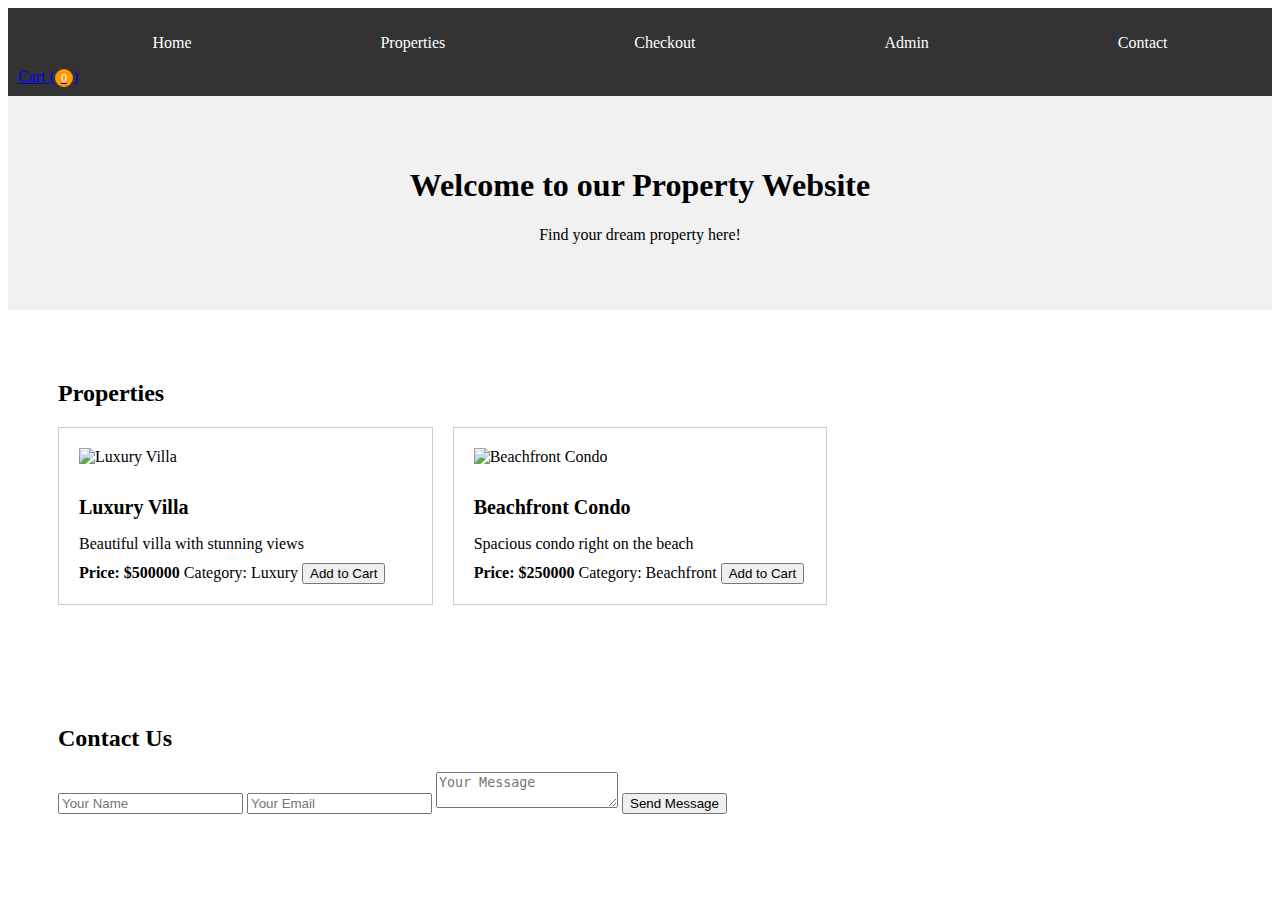
==== index.html @ f0f5445c "School" ====
<!DOCTYPE html>
<html lang="en">
<head>
    <meta charset="UTF-8">
    <meta name="viewport" content="width=device-width, initial-scale=1.0">
    <title>Property Website</title>
    <link rel="stylesheet" href="./style/styles.css">
</head>
<body>
    <nav>
        <ul>
            <li><a href="#home">Home</a></li>
            <li><a href="#properties">Properties</a></li>
            <li><a href="./html/checkout.html">Checkout</a></li>
            <li><a href="./html/admin.html">Admin</a></li>
            <li><a href="#contact">Contact</a></li>
        </ul>
        <div id="cart">
            <a href="#cart">Cart (<span id="cart-count">0</span>)</a>
        </div>
    </nav>

    <header id="home">
        <h1>Welcome to our Property Website</h1>
        <p>Find your dream property here!</p>
    </header>

    <section id="properties">
        <h2>Properties</h2>
        <div id="property-list"></div>
    </section>

    <section id="contact">
        <h2>Contact Us</h2>
        <form id="contact-form">
            <input type="text" id="name" placeholder="Your Name" required>
            <input type="email" id="email" placeholder="Your Email" required>
            <textarea id="message" placeholder="Your Message" required></textarea>
            <button type="submit">Send Message</button>
        </form>
    </section>

    <script src="./script/code.js"></script>
</body>
</html>
---- style/styles.css ----
nav {
    background: #333;
    color: #fff;
    padding: 10px;
}

nav ul {
    list-style: none;
    display: flex;
    justify-content: space-around;
    align-items: center;
}

nav ul li a {
    color: #fff;
    text-decoration: none;
    transition: color 0.3s;
}

nav ul li a:hover {
    color: #ff9900;
}

header {
    text-align: center;
    padding: 50px;
    background: #f1f1f1;
}

section {
    padding: 50px;
    background: #fff;
}

#property-list {
    display: grid;
    grid-template-columns: repeat(auto-fill, minmax(300px, 1fr));
    grid-gap: 20px;
}

#property-list .property {
    border: 1px solid #ccc;
    padding: 20px;
}

#cart-count {
    color: #fff;
    background-color: #ff9900;
    padding: 2px 6px;
    border-radius: 50%;
    font-size: 12px;
}

.property button:hover {
    background-color: #ff9900;
    color: #fff;
    cursor: pointer;
}

.property {
    border: 1px solid #ccc;
    padding: 20px;
    position: relative;
}

.property img {
    width: 100%;
    height: auto;
    margin-bottom: 10px;
}

.property h3 {
    font-size: 20px;
    margin-bottom: 10px;
}

.property p {
    margin-bottom: 10px;
}

.property .price {
    font-weight: bold;
}

.property .category {
    position: absolute;
    top: 10px;
    right: 10px;
    font-size: 14px;
    background-color: #333;
    color: #fff;
    padding: 5px 10px;
    border-radius: 5px;
}

.property .checkout-button {
    position: absolute;
    bottom: 10px;
    right: 10px;
}
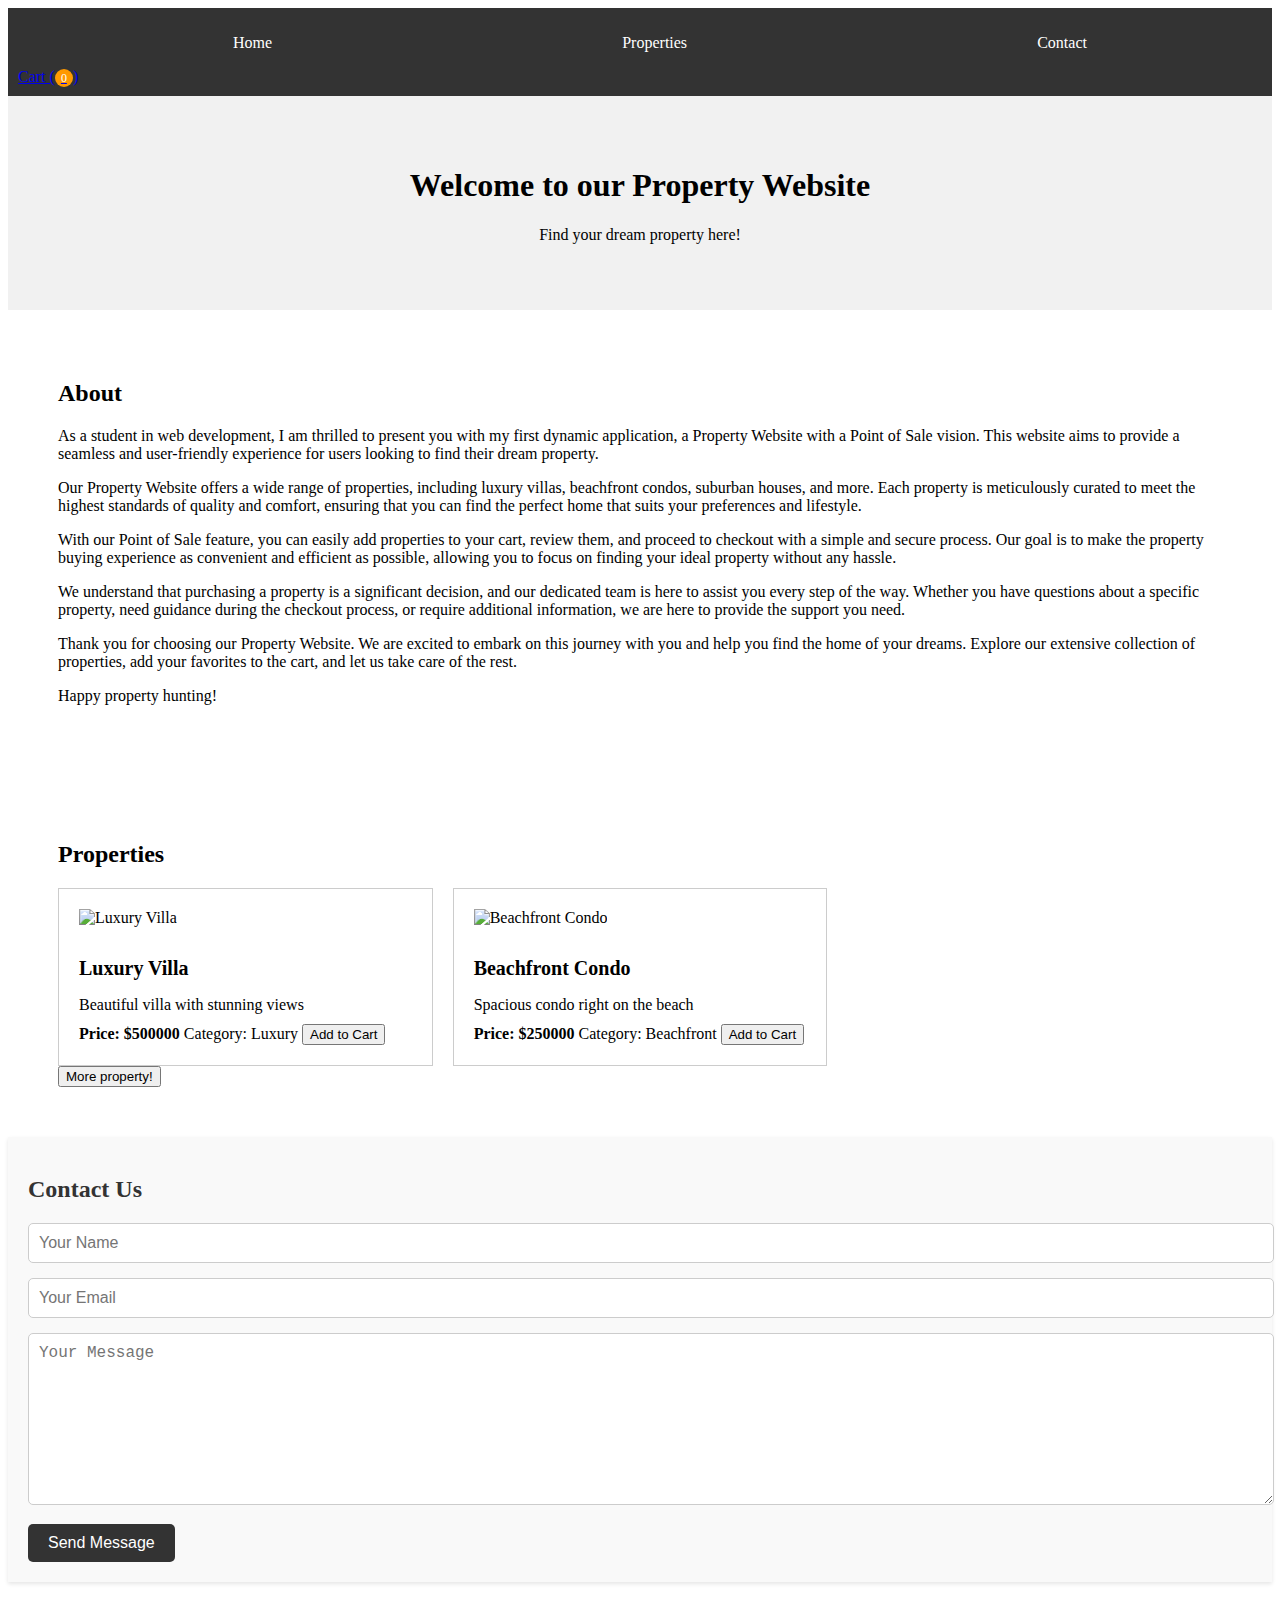
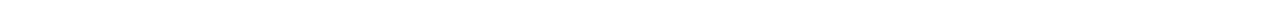
==== commit 3c1bcec8: "homework_day1" ====
--- a/index.html
+++ b/index.html
@@ -6,17 +6,92 @@
     <title>Property Website</title>
     <link rel="stylesheet" href="./style/styles.css">
 </head>
+<style>
+
+/* Style the contact section */
+#contact {
+    background-color: #f9f9f9;
+    padding: 20px;
+    margin-bottom: 20px;
+    box-shadow: 0 2px 4px rgba(0, 0, 0, 0.1);
+  }
+  
+  #contact h2 {
+    margin-bottom: 20px;
+    color: #333;
+  }
+  
+  #contact form {
+    margin-top: 20px;
+  }
+  
+  #contact input[type="text"],
+  #contact input[type="email"],
+  #contact textarea {
+    width: 100%;
+    padding: 10px;
+    border: 1px solid #ccc;
+    border-radius: 5px;
+    font-size: 16px;
+    margin-bottom: 15px;
+    transition: border-color 0.3s ease;
+  }
+  
+  #contact input[type="text"]:focus,
+  #contact input[type="email"]:focus,
+  #contact textarea:focus {
+    border-color: #666;
+  }
+  
+  #contact textarea {
+    height: 150px;
+  }
+  
+  #contact button[type="submit"] {
+    padding: 10px 20px;
+    background-color: #333;
+    color: #fff;
+    border: none;
+    border-radius: 5px;
+    cursor: pointer;
+    font-size: 16px;
+  }
+  
+  /* Responsive styles for contact section */
+  @media (max-width: 768px) {
+    #contact {
+      padding: 10px;
+    }
+  
+    #contact input[type="text"],
+    #contact input[type="email"],
+    #contact textarea {
+      padding: 8px;
+      font-size: 14px;
+    }
+  
+    #contact textarea {
+      height: 120px;
+    }
+  
+    #contact button[type="submit"] {
+      padding: 8px 16px;
+      font-size: 14px;
+    }
+  }  
+    
+</style>
 <body>
     <nav>
         <ul>
-            <li><a href="#home">Home</a></li>
-            <li><a href="#properties">Properties</a></li>
-            <li><a href="./html/checkout.html">Checkout</a></li>
-            <li><a href="./html/admin.html">Admin</a></li>
+            <li><a href="index.html">Home</a></li>
+            <li><a href="./html/properties.html" target="_blank">Properties</a></li>
+            <!-- <li><a href="./html/checkout.html">Checkout</a></li> -->
+            <!-- <li><a href="./html/admin.html">Admin</a></li> -->
             <li><a href="#contact">Contact</a></li>
         </ul>
         <div id="cart">
-            <a href="#cart">Cart (<span id="cart-count">0</span>)</a>
+            <a href="./html/checkout.html">Cart (<span id="cart-count">0</span>)</a>
         </div>
     </nav>
 
@@ -24,10 +99,44 @@
         <h1>Welcome to our Property Website</h1>
         <p>Find your dream property here!</p>
     </header>
+    
+    <!-- About -->
+    
+    <section id="about">
+        <h2>About</h2>
+        <div id="content">
+            <p>
+                As a student in web development, I am thrilled to present you with my first dynamic application, a Property Website with a Point of Sale vision. This website aims to provide a seamless and user-friendly experience for users looking to find their dream property.
+            </p>
+            <p>
+                Our Property Website offers a wide range of properties, including luxury villas, beachfront condos, suburban houses, and more. Each property is meticulously curated to meet the highest standards of quality and comfort, ensuring that you can find the perfect home that suits your preferences and lifestyle.
+            </p>
+            <p>
+                With our Point of Sale feature, you can easily add properties to your cart, review them, and proceed to checkout with a simple and secure process. Our goal is to make the property buying experience as convenient and efficient as possible, allowing you to focus on finding your ideal property without any hassle.
+            </p>
+            <p>
+                We understand that purchasing a property is a significant decision, and our dedicated team is here to assist you every step of the way. Whether you have questions about a specific property, need guidance during the checkout process, or require additional information, we are here to provide the support you need.
+            </p>
+            <p>
+                Thank you for choosing our Property Website. We are excited to embark on this journey with you and help you find the home of your dreams. Explore our extensive collection of properties, add your favorites to the cart, and let us take care of the rest.
+            </p>
+            <p>
+                Happy property hunting!
+            </p>
+    
+        </div>
+    </section>
 
     <section id="properties">
         <h2>Properties</h2>
-        <div id="property-list"></div>
+        <div id="property-list">
+
+        </div>
+        <div class="row">
+            <div class="btn">
+                <a href="./html/properties.html"><button id="button">More property!</button></a>
+            </div>
+        </div>
     </section>
 
     <section id="contact">
